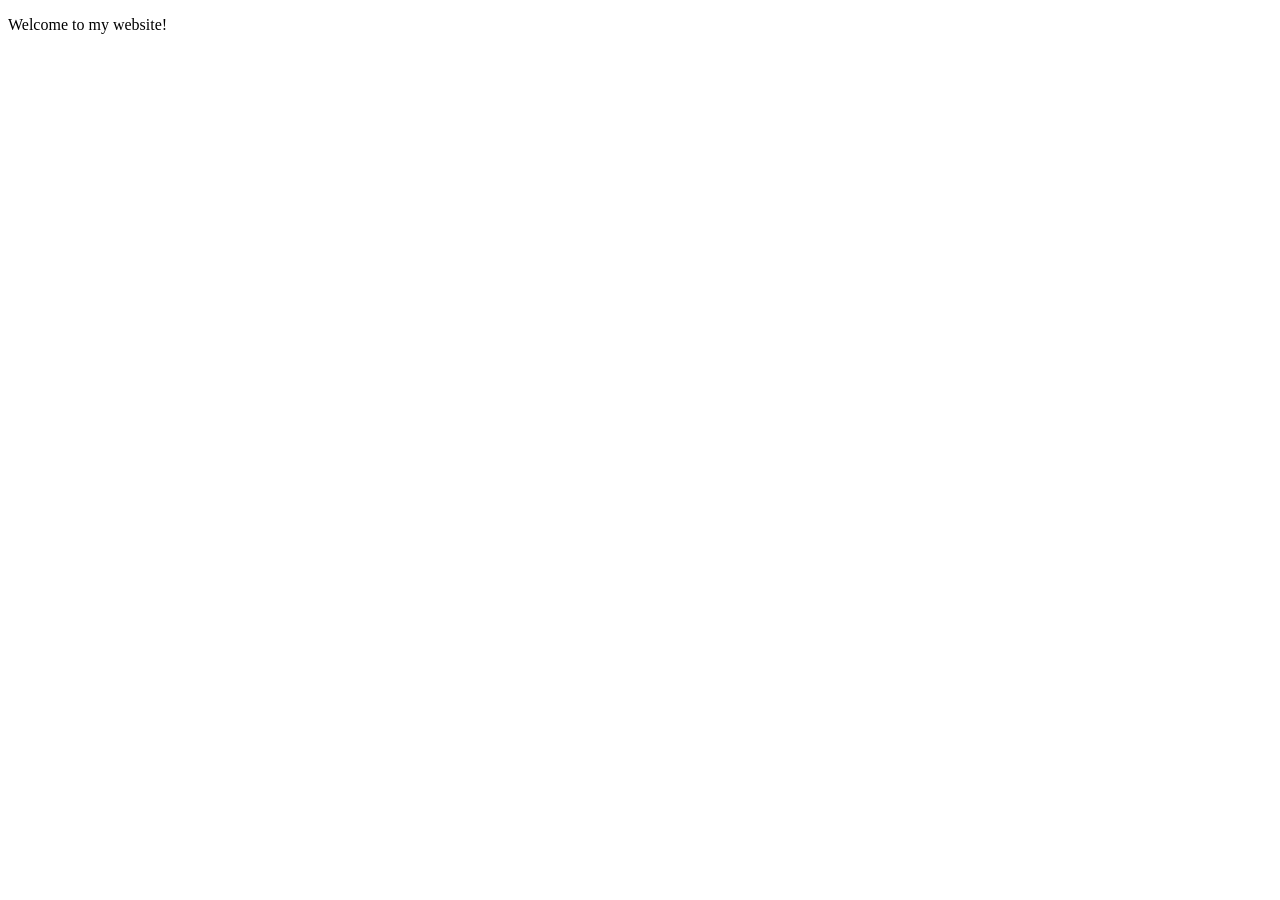
==== index.html @ e0b34be2 "testing 1" ====
<!DOCTYPE html>
<html lang="en">
<head>
    <meta charset="UTF-8">
    <meta name="viewport" content="width=device-width, initial-scale=1.0">
    <title>Document</title>
</head>
<body>
    <p>Welcome to my website!</p>
</body>
</html>
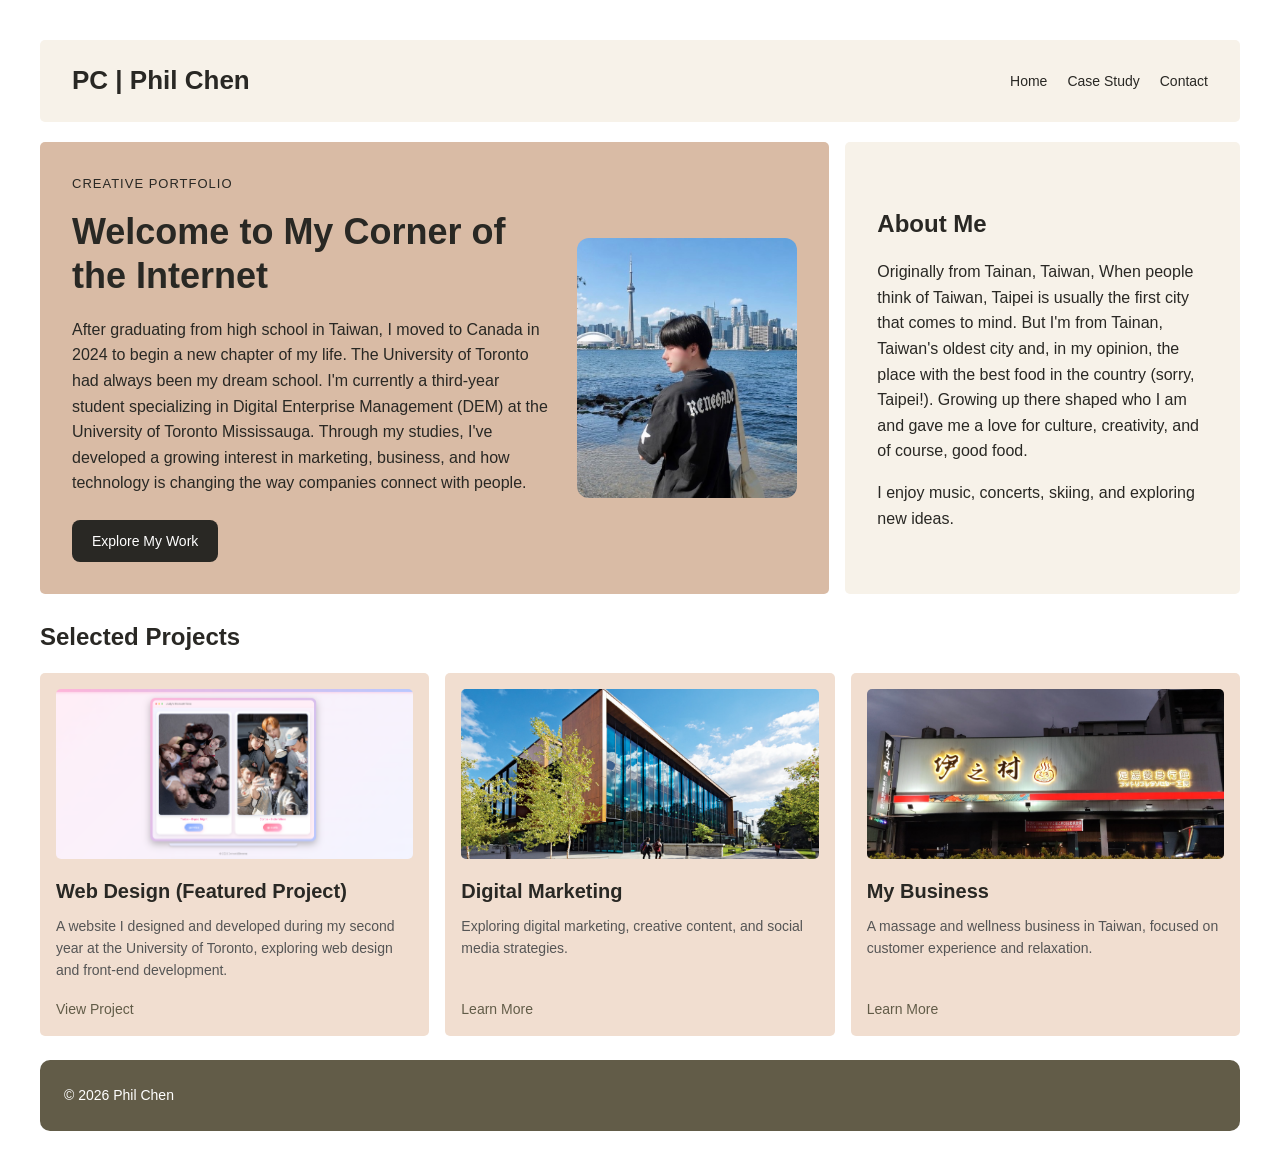
==== commit b5c50399: "version 1" ====
--- a/index.html
+++ b/index.html
@@ -1,11 +1,134 @@
 <!DOCTYPE html>
 <html lang="en">
+
 <head>
     <meta charset="UTF-8">
     <meta name="viewport" content="width=device-width, initial-scale=1.0">
-    <title>Document</title>
+    <title>Phil Chen | Creative Portfolio</title>
+    <link rel="stylesheet" href="css/style.css">
 </head>
+
 <body>
-    <p>Welcome to my website!</p>
+
+    <header class="site-header">
+        <a href="index.html" class="logo">PC | Phil Chen</a>
+
+        <nav>
+            <a href="index.html">Home</a>
+            <a href="detail.html">Case Study</a>
+            <a href="#contact">Contact</a>
+        </nav>
+    </header>
+
+    <main>
+
+        <section class="hero-grid">
+
+          <div class="hero-main">
+    <div class="hero-text">
+        <p class="hero-label">CREATIVE PORTFOLIO</p>
+
+        <h1>Welcome to My Corner of the Internet</h1>
+
+        <p>
+           After graduating from high school in Taiwan, I moved to Canada in 2024 to begin a new chapter of my life. The University of Toronto had always been my dream school. I'm currently a third-year student specializing in Digital Enterprise Management (DEM) at the University of Toronto Mississauga. Through my studies, I've developed a growing interest in marketing, business, and how technology is changing the way companies connect with people. 
+        </p>
+
+        <a href="#projects" class="hero-button">
+            Explore My Work
+        </a>
+    </div>
+
+    <img src="assets/images/phil.jpg"
+         alt="Photo of Phil Chen"
+         class="hero-photo">
+</div>
+
+            <aside class="hero-info">
+                <h2>About Me</h2>
+
+                <p>
+                    Originally from Tainan, Taiwan,
+                    When people think of Taiwan, Taipei is usually the first city that comes to mind. But I'm from Tainan, Taiwan's oldest city and, in my opinion, the place with the best food in the country (sorry, Taipei!). Growing up there shaped who I am and gave me a love for culture, creativity, and of course, good food. 
+                </p>
+
+                <p>
+                    I enjoy music, concerts, skiing,
+                    and exploring new ideas.
+                </p>
+            </aside>
+
+        </section>
+
+        <section class="projects-section" id="projects">
+
+            <h2>Selected Projects</h2>
+
+            <div class="cards-gallery">
+
+                <article class="card">
+   
+                      <img src="assets/images/web-design.jpg"
+                        alt="Screenshot of my Year 2 website"
+                q       class="card-image">
+
+                    <h3>Web Design (Featured Project)</h3>
+
+                    <p>  A website I designed and developed during my second year at the University of Toronto, exploring web design and front-end development.
+</p>
+
+                    <a href="detail.html" class="card-link">
+                        View Project
+                    </a>
+                  
+                </article>
+
+                <article class="card">
+        
+                    <img src="assets/images/marketing.jpg"
+                    alt="Digital marketing project"
+                    class="card-image">
+
+                    <h3>Digital Marketing</h3>
+
+                    <p>
+                        Exploring digital marketing,
+                        creative content, and social media strategies.
+                    </p>
+
+                    <a href="#contact" class="card-link">
+                        Learn More
+                    </a>
+                </article>
+
+                <article class="card">
+
+                    <img src="assets/images/business.jpg"
+                    alt="My massage and wellness business in Taiwan"
+                    class="card-image">
+
+                    <h3>My Business</h3>
+
+                    <p>
+    A massage and wellness business in Taiwan,
+    focused on customer experience and relaxation.
+</p>
+
+                    <a href="#contact" class="card-link">
+                        Learn More
+                    </a>
+                </article>
+
+            </div>
+        </section>
+
+    </main>
+
+    <footer class="site-footer" id="contact">
+
+        <p>&copy; 2026 Phil Chen</p>
+
+    </footer>
+
 </body>
 </html>
--- a/css/style.css
+++ b/css/style.css
@@ -0,0 +1,246 @@
+* {
+    margin: 0;
+    padding: 0;
+    box-sizing: border-box;
+}
+
+
+body {
+    font-family: Arial, sans-serif;
+    background-color: #ffffff;
+    color: #292824;
+    line-height: 1.6;
+}
+
+.site-header {
+    display: flex;
+    flex-direction: column;
+    align-items: center;
+    gap: 16px;
+    background-color: #F7F2E9;
+    padding: 20px;
+    border-radius: 5px;
+    margin-bottom: 20px;
+}
+
+.logo {
+    font-size: 26px;
+    font-weight: bold;
+    color: #292824;
+    text-decoration: none;
+}
+
+.site-header nav {
+    display: flex;
+    justify-content: center;
+    flex-wrap: wrap;
+    gap: 20px;
+}
+
+.site-header nav a {
+    text-decoration: none;
+    color: #292824;
+    font-size: 14px;
+}
+
+.site-header nav a:hover {
+    color: #8C806B;
+}
+
+body {
+    max-width: 1440px;
+    margin: 0 auto;
+    padding: 20px;
+}
+
+
+.hero-grid {
+    display: grid;
+    grid-template-columns: 1fr;
+    gap: 16px;
+    margin-bottom: 24px;
+}
+
+.hero-main {
+    background-color: #D9BBA5;
+    border-radius: 5px;
+    padding: 32px;
+    min-height: 300px;
+    display: flex;
+    flex-direction: column;
+    justify-content: center;
+    align-items: flex-start;
+}
+
+.hero-main {
+    gap: 24px;
+}
+
+.hero-text {
+    flex: 2;
+}
+
+.hero-photo {
+    width: 100%;
+    max-width: 220px;
+    height: 260px;
+    object-fit: cover;
+    border-radius: 12px;
+    align-self: center;
+}
+
+.hero-label {
+    font-size: 13px;
+    letter-spacing: 1px;
+    margin-bottom: 16px;
+}
+
+.hero-main h1 {
+    font-size: 28px;
+    line-height: 1.2;
+    margin-bottom: 20px;
+}
+
+.hero-main p:not(.hero-label) {
+    max-width: 550px;
+    margin-bottom: 24px;
+}
+
+.hero-button {
+    display: inline-block;
+    background-color: #292824;
+    color: white;
+    padding: 10px 20px;
+    border-radius: 8px;
+    text-decoration: none;
+    font-size: 14px;
+}
+
+.hero-button:hover {
+    background-color: #8C806B;
+}
+
+.hero-info {
+    background-color: #F7F2E9;
+    border-radius: 5px;
+    padding: 32px;
+    display: flex;
+    flex-direction: column;
+    justify-content: center;
+    gap: 16px;
+}
+
+.hero-info h2 {
+    font-size: 24px;
+}
+
+
+.projects-section {
+    margin-bottom: 24px;
+}
+
+.projects-section h2 {
+    font-size: 24px;
+    margin-bottom: 16px;
+}
+
+
+.cards-gallery {
+    display: grid;
+    grid-template-columns:
+        repeat(auto-fit, minmax(280px, 1fr));
+    gap: 16px;
+}
+
+
+.card {
+    display: flex;
+    flex-direction: column;
+
+    background-color: #F1DED0;
+    padding: 16px;
+    border-radius: 5px;
+}
+
+.card-image {
+    width: 100%;
+    height: 170px;
+    object-fit: cover;
+    border-radius: 5px;
+    margin-bottom: 16px;
+}
+
+.card h3 {
+    font-size: 20px;
+    margin-bottom: 8px;
+}
+
+.card p {
+    font-size: 14px;
+    color: #555;
+    margin-bottom: 16px;
+}
+
+.card-link {
+    margin-top: auto;
+    color: #625C48;
+    font-size: 14px;
+    text-decoration: none;
+}
+
+.card-link:hover {
+    text-decoration: underline;
+}
+
+
+.site-footer {
+    display: flex;
+    justify-content: center;
+    align-items: center;
+    background-color: #625C48;
+    color: white;
+    padding: 24px;
+    border-radius: 10px;
+    font-size: 14px;
+}
+
+
+@media (min-width: 768px) {
+
+    body {
+        padding: 40px;
+    }
+
+    .site-header {
+        flex-direction: row;
+        justify-content: space-between;
+        padding: 20px 32px;
+    }
+
+    .hero-grid {
+        grid-template-columns: 2fr 1fr;
+    }
+
+    .hero-main h1 {
+        font-size: 36px;
+    }
+
+    .hero-main,
+    .hero-info {
+        min-height: 330px;
+    }
+
+    .site-footer {
+        justify-content: space-between;
+    }
+
+    .hero-main {
+    flex-direction: row;
+    align-items: center;
+    }
+
+    .hero-photo {
+    flex: 1;
+    min-width: 0;
+    }
+}
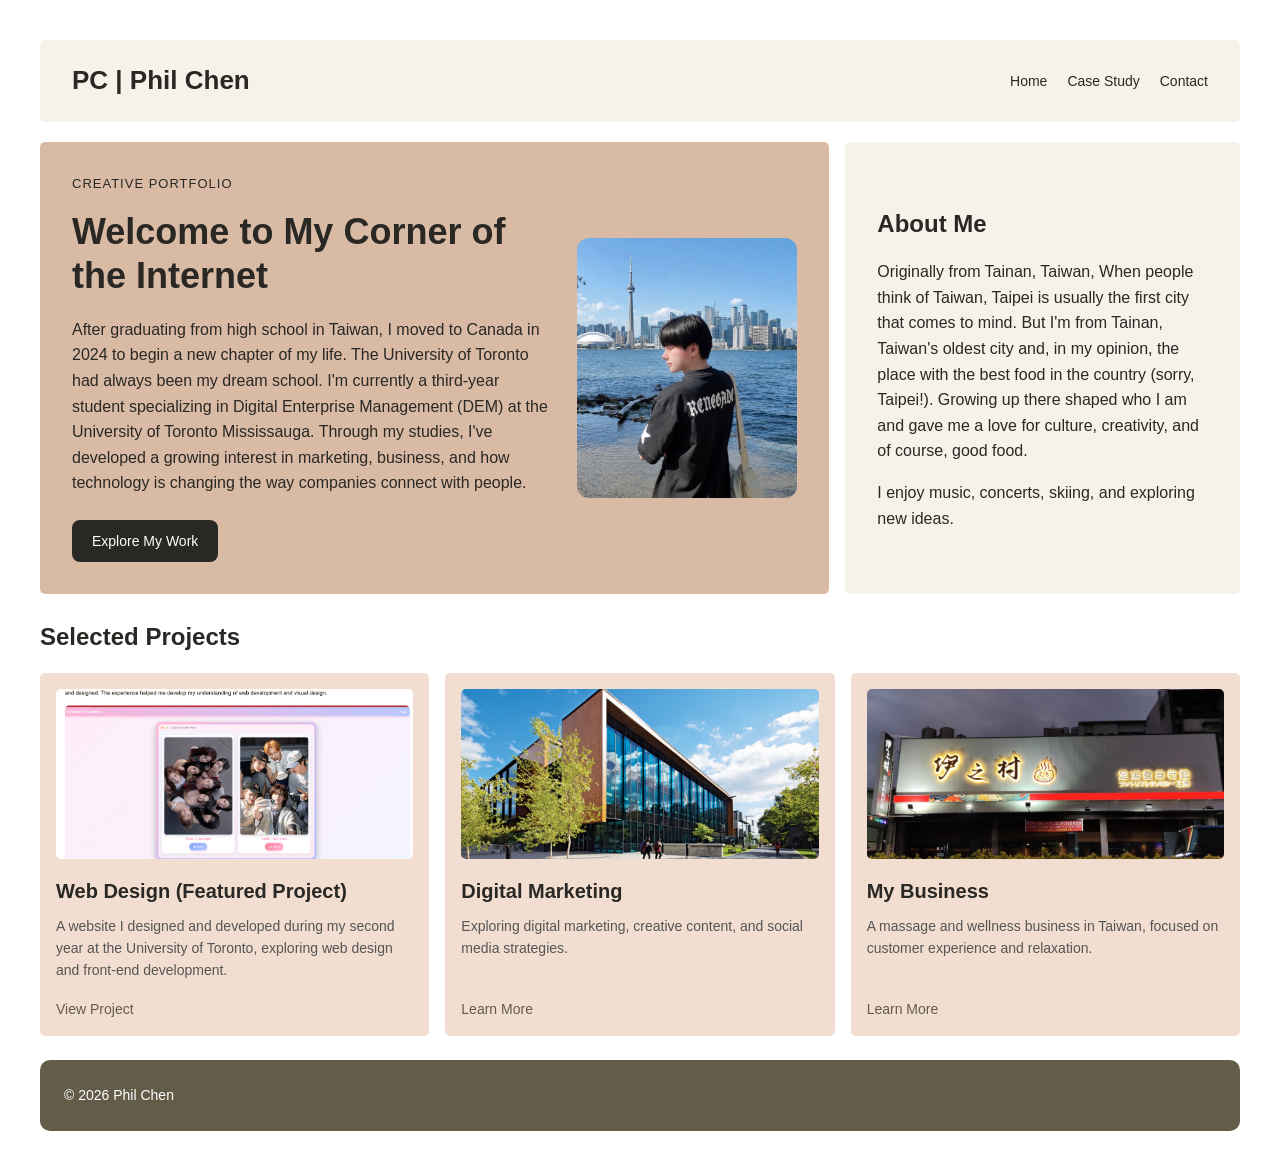
==== commit d8b2b461: "version 3" ====
--- a/index.html
+++ b/index.html
@@ -25,7 +25,7 @@
         <section class="hero-grid">
 
           <div class="hero-main">
-    <div class="hero-text">
+          <div class="hero-text">
         <p class="hero-label">CREATIVE PORTFOLIO</p>
 
         <h1>Welcome to My Corner of the Internet</h1>
--- a/css/style.css
+++ b/css/style.css
@@ -10,6 +10,9 @@
     background-color: #ffffff;
     color: #292824;
     line-height: 1.6;
+    max-width: 1440px;
+    margin: 0 auto;
+    padding: 20px;
 }
 
 .site-header {
@@ -47,13 +50,6 @@
     color: #8C806B;
 }
 
-body {
-    max-width: 1440px;
-    margin: 0 auto;
-    padding: 20px;
-}
-
-
 .hero-grid {
     display: grid;
     grid-template-columns: 1fr;
@@ -62,18 +58,15 @@
 }
 
 .hero-main {
-    background-color: #D9BBA5;
-    border-radius: 5px;
-    padding: 32px;
-    min-height: 300px;
     display: flex;
     flex-direction: column;
     justify-content: center;
     align-items: flex-start;
-}
-
-.hero-main {
     gap: 24px;
+    background-color: #D9BBA5;
+    border-radius: 5px;
+    padding: 32px;
+    min-height: 300px;
 }
 
 .hero-text {
@@ -121,13 +114,13 @@
 }
 
 .hero-info {
-    background-color: #F7F2E9;
-    border-radius: 5px;
-    padding: 32px;
     display: flex;
     flex-direction: column;
     justify-content: center;
     gap: 16px;
+    background-color: #F7F2E9;
+    border-radius: 5px;
+    padding: 32px;
 }
 
 .hero-info h2 {
@@ -147,8 +140,7 @@
 
 .cards-gallery {
     display: grid;
-    grid-template-columns:
-        repeat(auto-fit, minmax(280px, 1fr));
+    grid-template-columns: repeat(auto-fit, minmax(280px, 1fr));
     gap: 16px;
 }
 
@@ -156,7 +148,6 @@
 .card {
     display: flex;
     flex-direction: column;
-
     background-color: #F1DED0;
     padding: 16px;
     border-radius: 5px;
@@ -192,6 +183,73 @@
     text-decoration: underline;
 }
 
+.detail-hero {
+    background-color: #F1DED0;
+    padding: 32px;
+    border-radius: 12px;
+    margin-bottom: 24px;
+}
+
+.detail-hero h1 {
+    font-size: 28px;
+    margin: 16px 0;
+}
+
+.content-grid {
+    display: grid;
+    grid-template-columns: 1fr;
+    gap: 16px;
+    margin-bottom: 24px;
+}
+
+.detail-content {
+    min-width: 0;
+}
+
+.detail-content h2 {
+    font-size: 24px;
+    margin-bottom: 16px;
+}
+
+.detail-content p {
+    line-height: 1.6;
+    margin-bottom: 24px;
+}
+
+.website-gallery {
+    display: grid;
+    grid-template-columns: 1fr;
+    gap: 12px;
+    margin-bottom: 24px;
+}
+
+.website-gallery img {
+    width: 100%;
+    height: 120px;
+    object-fit: contain;
+    background-color: #F7F2E9;
+    border-radius: 10px;
+}
+
+.project-details {
+    background-color: #F7F2E9;
+    padding: 24px;
+    border-radius: 12px;
+}
+
+.project-details h2 {
+    font-size: 24px;
+    margin-bottom: 24px;
+}
+
+.project-details h3 {
+    font-size: 16px;
+    margin-bottom: 4px;
+}
+
+.project-details p {
+    margin-bottom: 20px;
+}
 
 .site-footer {
     display: flex;
@@ -204,9 +262,7 @@
     font-size: 14px;
 }
 
-
 @media (min-width: 768px) {
-
     body {
         padding: 40px;
     }
@@ -221,8 +277,9 @@
         grid-template-columns: 2fr 1fr;
     }
 
-    .hero-main h1 {
-        font-size: 36px;
+    .hero-main {
+        flex-direction: row;
+        align-items: center;
     }
 
     .hero-main,
@@ -230,17 +287,24 @@
         min-height: 330px;
     }
 
+    .hero-main h1 {
+        font-size: 36px;
+    }
+
+    .hero-photo {
+        flex: 1;
+        min-width: 0;
+    }
+
+    .content-grid {
+        grid-template-columns: minmax(0, 3fr) minmax(0, 1fr);
+    }
+
+    .website-gallery {
+        grid-template-columns: repeat(3, minmax(0, 1fr));
+    }
+
     .site-footer {
         justify-content: space-between;
     }
-
-    .hero-main {
-    flex-direction: row;
-    align-items: center;
-    }
-
-    .hero-photo {
-    flex: 1;
-    min-width: 0;
-    }
 }
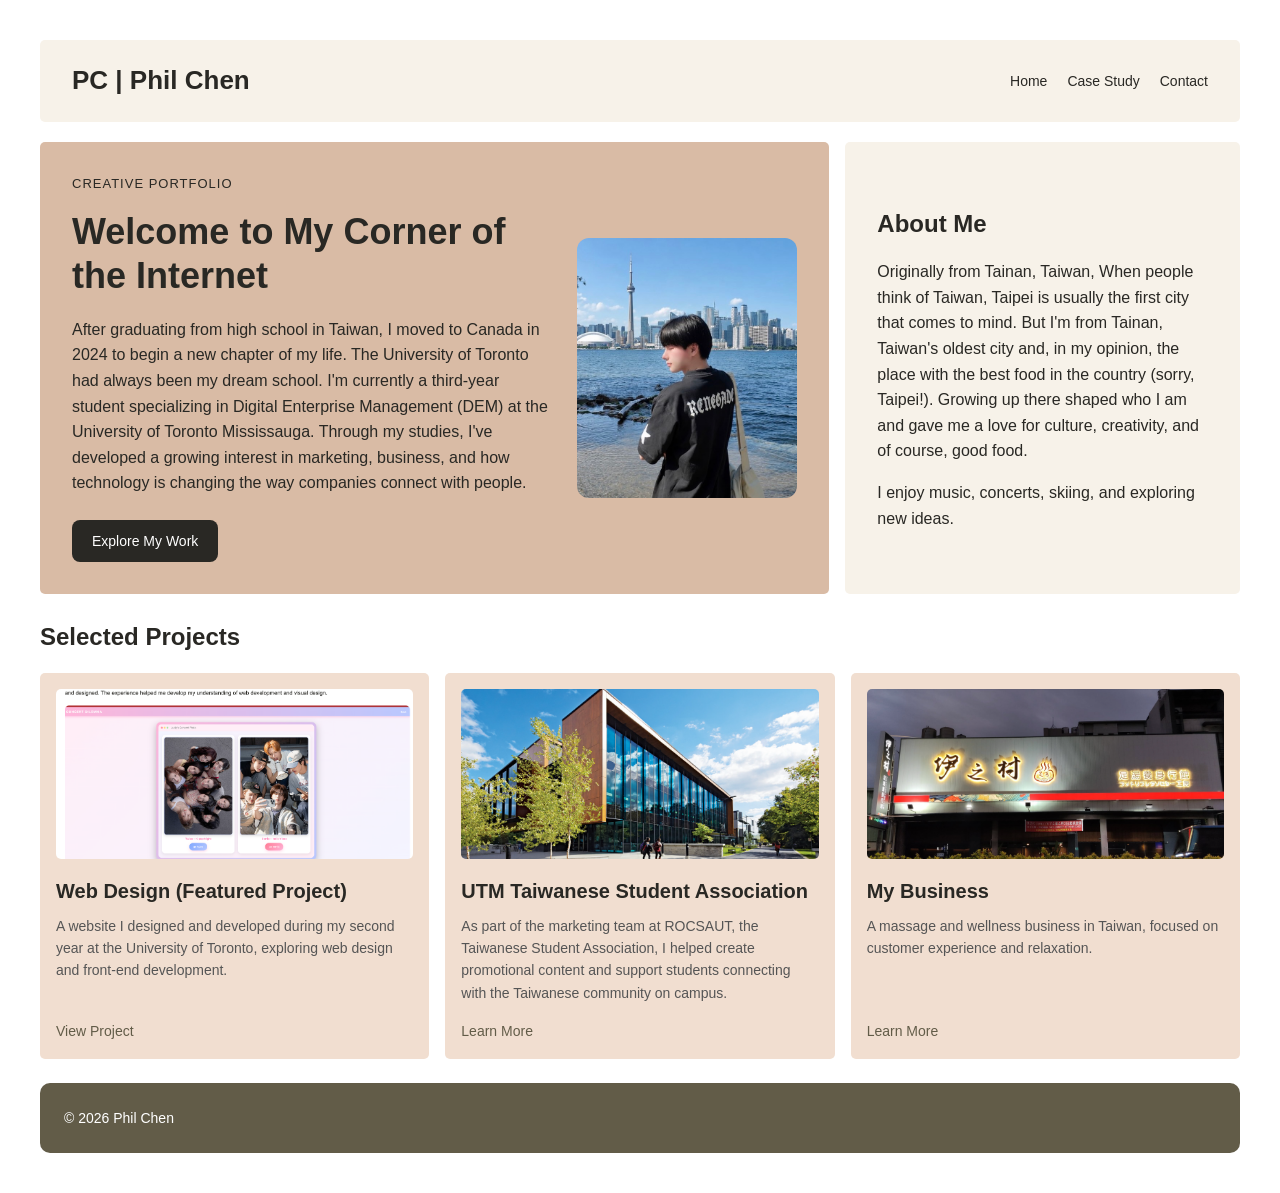
==== commit 10e4bb1c: "version 5" ====
--- a/index.html
+++ b/index.html
@@ -89,18 +89,25 @@
                     alt="Digital marketing project"
                     class="card-image">
 
-                    <h3>Digital Marketing</h3>
+                      <h3>UTM Taiwanese Student Association</h3>
 
-                    <p>
-                        Exploring digital marketing,
-                        creative content, and social media strategies.
-                    </p>
+                         <p>
+                          As part of the marketing team at ROCSAUT,
+                          the Taiwanese Student Association, I helped
+                          create promotional content and support
+                          students connecting with the Taiwanese
+                          community on campus.
+                          </p>
 
-                    <a href="#contact" class="card-link">
-                        Learn More
-                    </a>
-                </article>
+           <a href="https://www.instagram.com/utm_rocsaut/"
+             target="_blank"
+             rel="noopener noreferrer"
+             class="card-link">
+          Learn More
+           </a>
+                 </article>
 
+            </article>
                 <article class="card">
 
                     <img src="assets/images/business.jpg"
@@ -110,12 +117,15 @@
                     <h3>My Business</h3>
 
                     <p>
-    A massage and wellness business in Taiwan,
-    focused on customer experience and relaxation.
-</p>
+                     A massage and wellness business in Taiwan,
+                     focused on customer experience and relaxation.
+                    </p>
 
-                    <a href="#contact" class="card-link">
-                        Learn More
+                    <a href="https://www.yichintsun.com.tw/"
+                     target="_blank"
+                     rel="noopener noreferrer"
+                     class="card-link">
+                     Learn More
                     </a>
                 </article>
 
